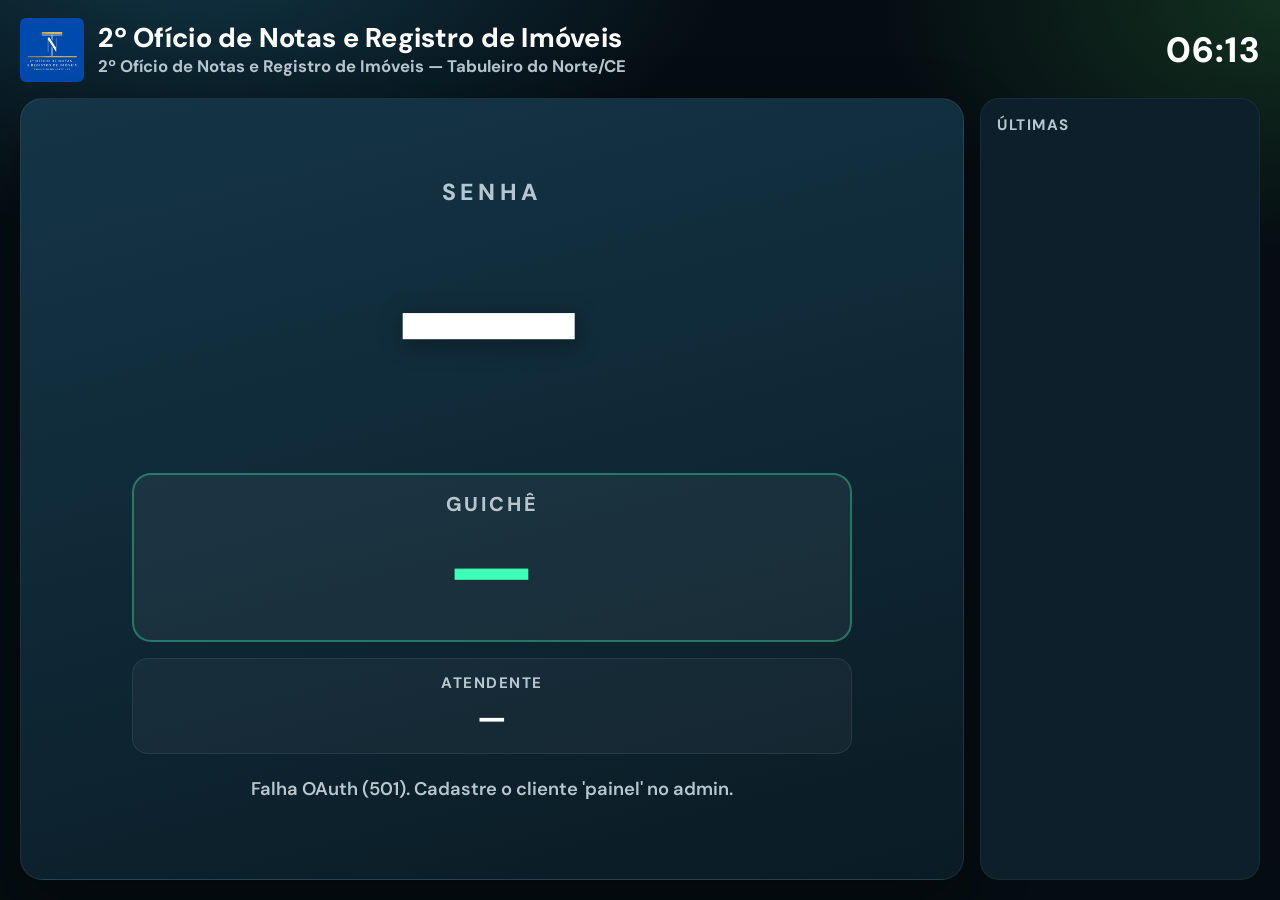
==== painel/index.html @ b6aa2e92 "Apply cartorio branding, logo and fix preferential service. Totem uses full-screen Normal/Preferenci" ====
<!DOCTYPE html>
<html lang="pt-BR">
<head>
  <meta charset="UTF-8" />
  <meta name="viewport" content="width=device-width, initial-scale=1" />
  <title>2º Ofício — Painel de Chamadas</title>
  <link rel="preconnect" href="https://fonts.googleapis.com" />
  <link rel="preconnect" href="https://fonts.gstatic.com" crossorigin />
  <link href="https://fonts.googleapis.com/css2?family=DM+Sans:wght@600;800&display=swap" rel="stylesheet" />
  <link rel="stylesheet" href="styles.css" />
</head>
<body>
  <div class="layout">
    <header class="top">
      <div class="brand-wrap">
        <img class="logo" src="assets/logo-cartorio.png" alt="2º Ofício de Notas e Registro de Imóveis" />
        <div>
          <p class="brand">2º Ofício de Notas e Registro de Imóveis</p>
          <p class="unity" id="unityName">Tabuleiro do Norte — CE</p>
        </div>
      </div>
      <div class="clock" id="clock">--:--</div>
    </header>

    <section class="main-call" id="mainCall">
      <p class="label">Senha</p>
      <p class="senha" id="senhaNumero">—</p>
      <p class="prioridade" id="senhaPrioridade"></p>

      <div class="guiche-block">
        <span class="meta-label">Guichê</span>
        <span class="guiche-value" id="guiche">—</span>
      </div>

      <div class="meta secondary">
        <div class="meta-card">
          <span class="meta-label">Atendente</span>
          <span class="meta-value" id="atendente">—</span>
        </div>
      </div>

      <p class="servico" id="servico"></p>
      <p class="hint" id="hint">Aguardando chamada…</p>
    </section>

    <aside class="history">
      <h2>Últimas</h2>
      <ul id="historyList"></ul>
    </aside>
  </div>

  <audio id="alertSound" preload="auto">
    <source src="[data-uri]" type="audio/wav" />
  </audio>

  <script src="config.js"></script>
  <script src="app.js"></script>
</body>
</html>
---- painel/styles.css ----
:root {
  --bg: #050d12;
  --panel: #0c1f2a;
  --ink: #ffffff;
  --muted: #b7c7d0;
  --accent: #3dffb5;
  --warn: #ffb020;
}

* { box-sizing: border-box; margin: 0; padding: 0; }

html, body {
  height: 100%;
  background:
    radial-gradient(1000px 600px at 15% -10%, #12394a, transparent 55%),
    radial-gradient(800px 500px at 100% 0%, #12301f, transparent 50%),
    var(--bg);
  color: var(--ink);
  font-family: "DM Sans", system-ui, sans-serif;
  overflow: hidden;
}

.layout {
  height: 100%;
  display: grid;
  grid-template-columns: 1fr 280px;
  grid-template-rows: auto 1fr;
  gap: 1rem;
  padding: 1.1rem 1.25rem 1.25rem;
}

.top {
  grid-column: 1 / -1;
  display: flex;
  justify-content: space-between;
  align-items: center;
  gap: 1rem;
}

.brand-wrap {
  display: flex;
  align-items: center;
  gap: 0.9rem;
  min-width: 0;
}

.logo {
  height: 64px;
  width: auto;
  border-radius: 6px;
  display: block;
  flex: 0 0 auto;
}

.brand {
  font-size: clamp(1.15rem, 2.2vw, 1.7rem);
  font-weight: 800;
  letter-spacing: 0.01em;
  line-height: 1.15;
}

.unity {
  color: var(--muted);
  margin-top: 0.15rem;
  font-weight: 700;
  font-size: 1.05rem;
}

.clock {
  font-size: 2.2rem;
  font-weight: 800;
  letter-spacing: 0.04em;
}

.main-call {
  background: linear-gradient(165deg, #143547, #0a1b24);
  border: 1px solid rgba(255,255,255,0.08);
  border-radius: 1.4rem;
  padding: clamp(1.5rem, 3vw, 2.5rem);
  display: flex;
  flex-direction: column;
  justify-content: center;
  align-items: center;
  text-align: center;
  box-shadow: 0 24px 60px rgba(0,0,0,0.4);
  min-height: 0;
}

.main-call.pulse {
  animation: pulse 1.25s ease;
}

@keyframes pulse {
  0% { box-shadow: 0 0 0 0 rgba(61, 255, 181, 0.55); }
  70% { box-shadow: 0 0 0 40px rgba(61, 255, 181, 0); }
  100% { box-shadow: 0 24px 60px rgba(0,0,0,0.4); }
}

.label {
  color: var(--muted);
  text-transform: uppercase;
  letter-spacing: 0.18em;
  font-size: clamp(1.1rem, 2vw, 1.45rem);
  font-weight: 800;
}

.senha {
  font-size: clamp(7rem, 22vw, 14rem);
  font-weight: 800;
  line-height: 0.95;
  margin: 0.15rem 0 0.2rem;
  letter-spacing: 0.03em;
  text-shadow: 0 4px 24px rgba(0,0,0,0.35);
}

.prioridade {
  min-height: 1.6rem;
  color: var(--warn);
  font-weight: 800;
  text-transform: uppercase;
  letter-spacing: 0.1em;
  font-size: clamp(1.1rem, 2vw, 1.5rem);
}

.guiche-block {
  margin-top: 1.4rem;
  width: min(100%, 720px);
  background: rgba(255,255,255,0.05);
  border: 2px solid rgba(61, 255, 181, 0.35);
  border-radius: 1.2rem;
  padding: 1rem 1.4rem 1.2rem;
}

.guiche-block .meta-label {
  display: block;
  color: var(--muted);
  font-size: clamp(1rem, 1.8vw, 1.25rem);
  text-transform: uppercase;
  letter-spacing: 0.14em;
  font-weight: 800;
  margin-bottom: 0.2rem;
}

.guiche-value {
  display: block;
  font-size: clamp(3.2rem, 8vw, 6rem);
  font-weight: 800;
  color: var(--accent);
  letter-spacing: 0.02em;
  line-height: 1.05;
}

.meta.secondary {
  margin-top: 1rem;
  width: min(100%, 720px);
}

.meta-card {
  background: rgba(255,255,255,0.04);
  border: 1px solid rgba(255,255,255,0.08);
  border-radius: 1rem;
  padding: 0.85rem 1.1rem;
}

.meta-label {
  display: block;
  color: var(--muted);
  font-size: 0.95rem;
  text-transform: uppercase;
  letter-spacing: 0.1em;
  margin-bottom: 0.25rem;
  font-weight: 700;
}

.meta-value {
  display: block;
  font-size: clamp(1.4rem, 3vw, 2rem);
  font-weight: 800;
}

.servico {
  margin-top: 0.9rem;
  color: var(--muted);
  font-size: 1.2rem;
  font-weight: 700;
}

.hint {
  margin-top: 0.55rem;
  color: var(--muted);
  font-size: 1.15rem;
  font-weight: 600;
}

.history {
  background: var(--panel);
  border-radius: 1.2rem;
  border: 1px solid rgba(255,255,255,0.06);
  padding: 1rem;
  overflow: hidden;
  display: flex;
  flex-direction: column;
}

.history h2 {
  font-size: 0.95rem;
  letter-spacing: 0.1em;
  text-transform: uppercase;
  color: var(--muted);
  margin-bottom: 0.75rem;
}

.history ul {
  list-style: none;
  overflow: auto;
  flex: 1;
}

.history li {
  display: grid;
  grid-template-columns: 1fr auto;
  gap: 0.2rem 0.6rem;
  padding: 0.75rem 0.35rem;
  border-bottom: 1px solid rgba(255,255,255,0.06);
}

.history .h-senha {
  font-size: 1.35rem;
  font-weight: 800;
}

.history .h-guiche {
  color: var(--accent);
  font-weight: 800;
  text-align: right;
  font-size: 1.1rem;
}

.history .h-atendente {
  grid-column: 1 / -1;
  color: var(--muted);
  font-size: 0.95rem;
}

@media (max-width: 980px) {
  .layout {
    grid-template-columns: 1fr;
    grid-template-rows: auto 1fr auto;
  }
  .history { max-height: 26vh; }
}
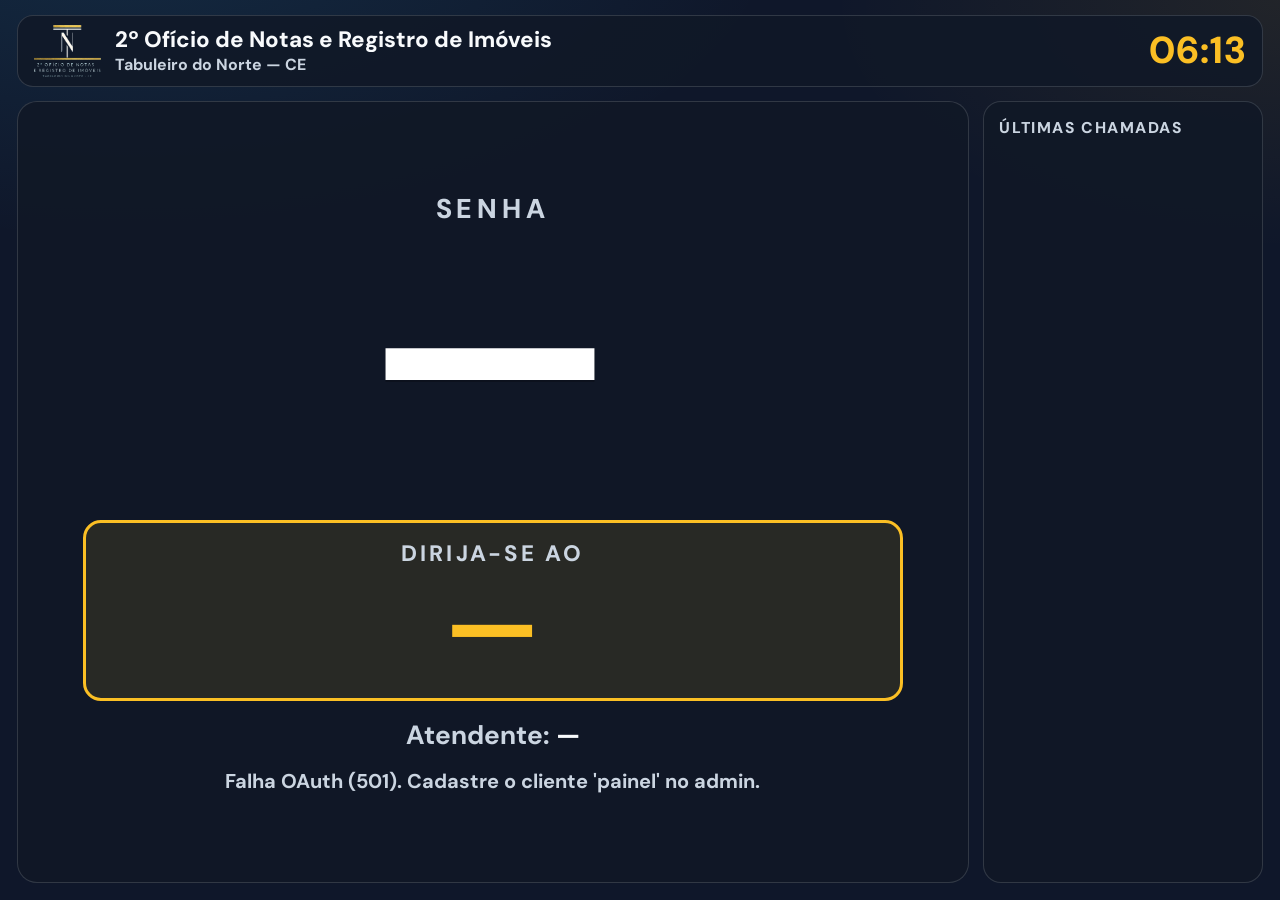
==== commit c5aeb68d: "Fix TV panel branding and full-screen totem split. Transparent logo and elderly-friendly TV layout; " ====
--- a/painel/index.html
+++ b/painel/index.html
@@ -7,14 +7,14 @@
   <link rel="preconnect" href="https://fonts.googleapis.com" />
   <link rel="preconnect" href="https://fonts.gstatic.com" crossorigin />
   <link href="https://fonts.googleapis.com/css2?family=DM+Sans:wght@600;800&display=swap" rel="stylesheet" />
-  <link rel="stylesheet" href="styles.css" />
+  <link rel="stylesheet" href="styles.css?v=3" />
 </head>
 <body>
   <div class="layout">
     <header class="top">
       <div class="brand-wrap">
-        <img class="logo" src="assets/logo-cartorio.png" alt="2º Ofício de Notas e Registro de Imóveis" />
-        <div>
+        <img class="logo" src="assets/logo-cartorio.png?v=3" alt="2º Ofício de Notas e Registro de Imóveis" />
+        <div class="brand-text">
           <p class="brand">2º Ofício de Notas e Registro de Imóveis</p>
           <p class="unity" id="unityName">Tabuleiro do Norte — CE</p>
         </div>
@@ -28,23 +28,17 @@
       <p class="prioridade" id="senhaPrioridade"></p>
 
       <div class="guiche-block">
-        <span class="meta-label">Guichê</span>
+        <span class="meta-label">Dirija-se ao</span>
         <span class="guiche-value" id="guiche">—</span>
       </div>
 
-      <div class="meta secondary">
-        <div class="meta-card">
-          <span class="meta-label">Atendente</span>
-          <span class="meta-value" id="atendente">—</span>
-        </div>
-      </div>
-
+      <p class="atendente-line">Atendente: <span id="atendente">—</span></p>
       <p class="servico" id="servico"></p>
       <p class="hint" id="hint">Aguardando chamada…</p>
     </section>
 
     <aside class="history">
-      <h2>Últimas</h2>
+      <h2>Últimas chamadas</h2>
       <ul id="historyList"></ul>
     </aside>
   </div>
@@ -53,7 +47,7 @@
     <source src="[data-uri]" type="audio/wav" />
   </audio>
 
-  <script src="config.js"></script>
-  <script src="app.js"></script>
+  <script src="config.js?v=3"></script>
+  <script src="app.js?v=3"></script>
 </body>
 </html>
--- a/painel/styles.css
+++ b/painel/styles.css
@@ -1,10 +1,12 @@
 :root {
-  --bg: #050d12;
-  --panel: #0c1f2a;
-  --ink: #ffffff;
-  --muted: #b7c7d0;
-  --accent: #3dffb5;
-  --warn: #ffb020;
+  --bg: #0f172a;
+  --panel: #111827;
+  --ink: #f8fafc;
+  --muted: #cbd5e1;
+  --accent: #fbbf24;
+  --accent-2: #38bdf8;
+  --warn: #fde68a;
+  --line: rgba(248, 250, 252, 0.14);
 }
 
 * { box-sizing: border-box; margin: 0; padding: 0; }
@@ -12,8 +14,8 @@
 html, body {
   height: 100%;
   background:
-    radial-gradient(1000px 600px at 15% -10%, #12394a, transparent 55%),
-    radial-gradient(800px 500px at 100% 0%, #12301f, transparent 50%),
+    radial-gradient(1200px 600px at 10% -10%, rgba(56, 189, 248, 0.12), transparent 55%),
+    radial-gradient(900px 500px at 100% 0%, rgba(251, 191, 36, 0.08), transparent 50%),
     var(--bg);
   color: var(--ink);
   font-family: "DM Sans", system-ui, sans-serif;
@@ -25,8 +27,8 @@
   display: grid;
   grid-template-columns: 1fr 280px;
   grid-template-rows: auto 1fr;
-  gap: 1rem;
-  padding: 1.1rem 1.25rem 1.25rem;
+  gap: 0.9rem;
+  padding: 0.95rem 1.05rem 1.05rem;
 }
 
 .top {
@@ -35,54 +37,66 @@
   justify-content: space-between;
   align-items: center;
   gap: 1rem;
+  background: rgba(17, 24, 39, 0.88);
+  border: 1px solid var(--line);
+  border-radius: 16px;
+  padding: 0.55rem 1rem;
 }
 
 .brand-wrap {
   display: flex;
   align-items: center;
-  gap: 0.9rem;
+  gap: 0.85rem;
   min-width: 0;
 }
 
 .logo {
-  height: 64px;
+  height: 52px;
   width: auto;
-  border-radius: 6px;
+  max-width: 180px;
+  object-fit: contain;
   display: block;
   flex: 0 0 auto;
-}
+  background: transparent;
+}
+
+.brand-text { min-width: 0; }
 
 .brand {
-  font-size: clamp(1.15rem, 2.2vw, 1.7rem);
-  font-weight: 800;
-  letter-spacing: 0.01em;
+  font-size: clamp(1.05rem, 1.9vw, 1.4rem);
+  font-weight: 800;
   line-height: 1.15;
+  white-space: nowrap;
+  overflow: hidden;
+  text-overflow: ellipsis;
+  max-width: 58vw;
 }
 
 .unity {
   color: var(--muted);
-  margin-top: 0.15rem;
-  font-weight: 700;
-  font-size: 1.05rem;
+  margin-top: 0.12rem;
+  font-weight: 700;
+  font-size: 1rem;
 }
 
 .clock {
-  font-size: 2.2rem;
+  font-size: clamp(1.7rem, 3.2vw, 2.35rem);
   font-weight: 800;
   letter-spacing: 0.04em;
+  color: var(--accent);
+  flex: 0 0 auto;
 }
 
 .main-call {
-  background: linear-gradient(165deg, #143547, #0a1b24);
-  border: 1px solid rgba(255,255,255,0.08);
-  border-radius: 1.4rem;
-  padding: clamp(1.5rem, 3vw, 2.5rem);
+  background: rgba(17, 24, 39, 0.92);
+  border: 1px solid var(--line);
+  border-radius: 20px;
+  padding: clamp(1.2rem, 2.4vw, 2rem);
   display: flex;
   flex-direction: column;
   justify-content: center;
   align-items: center;
   text-align: center;
-  box-shadow: 0 24px 60px rgba(0,0,0,0.4);
   min-height: 0;
 }
 
@@ -91,26 +105,27 @@
 }
 
 @keyframes pulse {
-  0% { box-shadow: 0 0 0 0 rgba(61, 255, 181, 0.55); }
-  70% { box-shadow: 0 0 0 40px rgba(61, 255, 181, 0); }
-  100% { box-shadow: 0 24px 60px rgba(0,0,0,0.4); }
+  0% { box-shadow: 0 0 0 0 rgba(251, 191, 36, 0.35); }
+  70% { box-shadow: 0 0 0 30px rgba(251, 191, 36, 0); }
+  100% { box-shadow: none; }
 }
 
 .label {
   color: var(--muted);
   text-transform: uppercase;
   letter-spacing: 0.18em;
-  font-size: clamp(1.1rem, 2vw, 1.45rem);
+  font-size: clamp(1.25rem, 2.3vw, 1.7rem);
   font-weight: 800;
 }
 
 .senha {
-  font-size: clamp(7rem, 22vw, 14rem);
-  font-weight: 800;
-  line-height: 0.95;
+  font-size: clamp(9rem, 26vw, 17rem);
+  font-weight: 800;
+  line-height: 0.9;
   margin: 0.15rem 0 0.2rem;
-  letter-spacing: 0.03em;
-  text-shadow: 0 4px 24px rgba(0,0,0,0.35);
+  letter-spacing: 0.02em;
+  color: #ffffff;
+  text-shadow: 0 2px 0 rgba(0, 0, 0, 0.25);
 }
 
 .prioridade {
@@ -119,22 +134,22 @@
   font-weight: 800;
   text-transform: uppercase;
   letter-spacing: 0.1em;
-  font-size: clamp(1.1rem, 2vw, 1.5rem);
+  font-size: clamp(1.25rem, 2.3vw, 1.8rem);
 }
 
 .guiche-block {
-  margin-top: 1.4rem;
-  width: min(100%, 720px);
-  background: rgba(255,255,255,0.05);
-  border: 2px solid rgba(61, 255, 181, 0.35);
-  border-radius: 1.2rem;
-  padding: 1rem 1.4rem 1.2rem;
+  margin-top: 1.15rem;
+  width: min(100%, 820px);
+  background: rgba(251, 191, 36, 0.1);
+  border: 3px solid var(--accent);
+  border-radius: 18px;
+  padding: 1rem 1.25rem 1.1rem;
 }
 
 .guiche-block .meta-label {
   display: block;
   color: var(--muted);
-  font-size: clamp(1rem, 1.8vw, 1.25rem);
+  font-size: clamp(1.1rem, 1.9vw, 1.4rem);
   text-transform: uppercase;
   letter-spacing: 0.14em;
   font-weight: 800;
@@ -143,71 +158,56 @@
 
 .guiche-value {
   display: block;
-  font-size: clamp(3.2rem, 8vw, 6rem);
+  font-size: clamp(3.6rem, 8.5vw, 6.5rem);
   font-weight: 800;
   color: var(--accent);
-  letter-spacing: 0.02em;
+  letter-spacing: 0.01em;
   line-height: 1.05;
 }
 
-.meta.secondary {
-  margin-top: 1rem;
-  width: min(100%, 720px);
-}
-
-.meta-card {
-  background: rgba(255,255,255,0.04);
-  border: 1px solid rgba(255,255,255,0.08);
-  border-radius: 1rem;
-  padding: 0.85rem 1.1rem;
-}
-
-.meta-label {
-  display: block;
-  color: var(--muted);
-  font-size: 0.95rem;
-  text-transform: uppercase;
-  letter-spacing: 0.1em;
-  margin-bottom: 0.25rem;
-  font-weight: 700;
-}
-
-.meta-value {
-  display: block;
-  font-size: clamp(1.4rem, 3vw, 2rem);
+.atendente-line {
+  margin-top: 1.05rem;
+  font-size: clamp(1.25rem, 2.1vw, 1.65rem);
+  font-weight: 700;
+  color: var(--muted);
+}
+
+.atendente-line span {
+  color: var(--ink);
   font-weight: 800;
 }
 
 .servico {
-  margin-top: 0.9rem;
-  color: var(--muted);
-  font-size: 1.2rem;
+  margin-top: 0.45rem;
+  color: var(--muted);
+  font-size: 1.25rem;
   font-weight: 700;
 }
 
 .hint {
   margin-top: 0.55rem;
   color: var(--muted);
-  font-size: 1.15rem;
-  font-weight: 600;
+  font-size: 1.25rem;
+  font-weight: 700;
 }
 
 .history {
-  background: var(--panel);
-  border-radius: 1.2rem;
-  border: 1px solid rgba(255,255,255,0.06);
-  padding: 1rem;
+  background: rgba(17, 24, 39, 0.92);
+  border-radius: 18px;
+  border: 1px solid var(--line);
+  padding: 0.95rem;
   overflow: hidden;
   display: flex;
   flex-direction: column;
 }
 
 .history h2 {
-  font-size: 0.95rem;
+  font-size: 0.98rem;
   letter-spacing: 0.1em;
   text-transform: uppercase;
   color: var(--muted);
-  margin-bottom: 0.75rem;
+  margin-bottom: 0.7rem;
+  font-weight: 800;
 }
 
 .history ul {
@@ -219,13 +219,13 @@
 .history li {
   display: grid;
   grid-template-columns: 1fr auto;
-  gap: 0.2rem 0.6rem;
-  padding: 0.75rem 0.35rem;
-  border-bottom: 1px solid rgba(255,255,255,0.06);
+  gap: 0.15rem 0.5rem;
+  padding: 0.75rem 0.2rem;
+  border-bottom: 1px solid var(--line);
 }
 
 .history .h-senha {
-  font-size: 1.35rem;
+  font-size: 1.45rem;
   font-weight: 800;
 }
 
@@ -233,13 +233,13 @@
   color: var(--accent);
   font-weight: 800;
   text-align: right;
-  font-size: 1.1rem;
+  font-size: 1.2rem;
 }
 
 .history .h-atendente {
   grid-column: 1 / -1;
   color: var(--muted);
-  font-size: 0.95rem;
+  font-size: 0.98rem;
 }
 
 @media (max-width: 980px) {
@@ -247,5 +247,6 @@
     grid-template-columns: 1fr;
     grid-template-rows: auto 1fr auto;
   }
-  .history { max-height: 26vh; }
-}
+  .history { max-height: 24vh; }
+  .brand { max-width: 62vw; }
+}
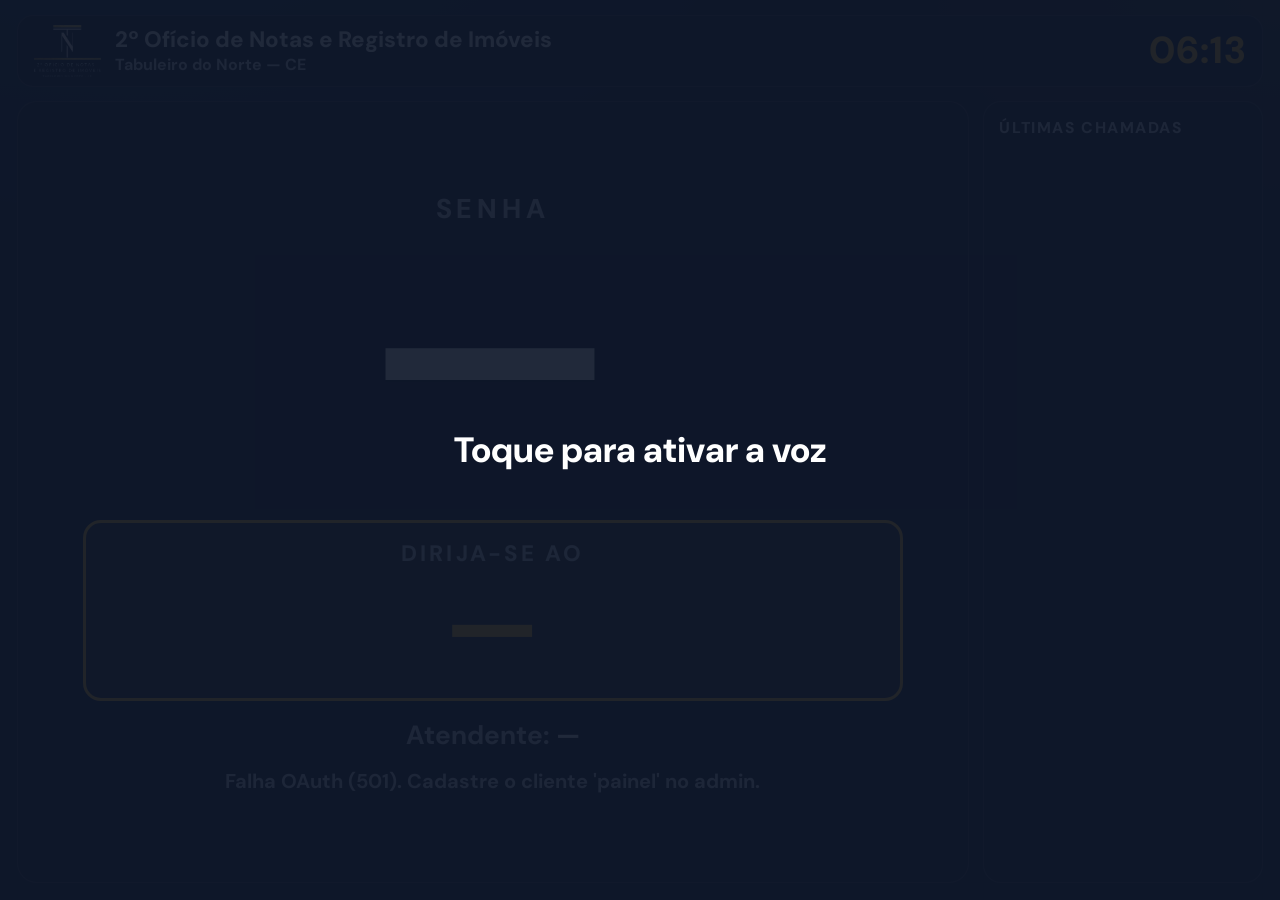
==== commit 90ace0b5: "Format tickets as A001/P001 and unlock TV voice. Align totem display with the panel and require one " ====
--- a/painel/index.html
+++ b/painel/index.html
@@ -7,13 +7,13 @@
   <link rel="preconnect" href="https://fonts.googleapis.com" />
   <link rel="preconnect" href="https://fonts.gstatic.com" crossorigin />
   <link href="https://fonts.googleapis.com/css2?family=DM+Sans:wght@600;800&display=swap" rel="stylesheet" />
-  <link rel="stylesheet" href="styles.css?v=3" />
+  <link rel="stylesheet" href="styles.css?v=6" />
 </head>
 <body>
   <div class="layout">
     <header class="top">
       <div class="brand-wrap">
-        <img class="logo" src="assets/logo-cartorio.png?v=3" alt="2º Ofício de Notas e Registro de Imóveis" />
+        <img class="logo" src="assets/logo-cartorio.png?v=6" alt="2º Ofício de Notas e Registro de Imóveis" />
         <div class="brand-text">
           <p class="brand">2º Ofício de Notas e Registro de Imóveis</p>
           <p class="unity" id="unityName">Tabuleiro do Norte — CE</p>
@@ -47,7 +47,11 @@
     <source src="[data-uri]" type="audio/wav" />
   </audio>
 
-  <script src="config.js?v=3"></script>
-  <script src="app.js?v=3"></script>
+  <button type="button" class="audio-unlock" id="audioUnlock" hidden>
+    Toque para ativar a voz
+  </button>
+
+  <script src="config.js?v=6"></script>
+  <script src="app.js?v=6"></script>
 </body>
 </html>
--- a/painel/styles.css
+++ b/painel/styles.css
@@ -250,3 +250,18 @@
   .history { max-height: 24vh; }
   .brand { max-width: 62vw; }
 }
+
+.audio-unlock {
+  position: fixed;
+  inset: 0;
+  z-index: 100;
+  border: 0;
+  background: rgba(15, 23, 42, 0.92);
+  color: #fff;
+  font-family: inherit;
+  font-size: clamp(1.4rem, 3vw, 2.2rem);
+  font-weight: 800;
+  cursor: pointer;
+}
+
+.audio-unlock[hidden] { display: none !important; }
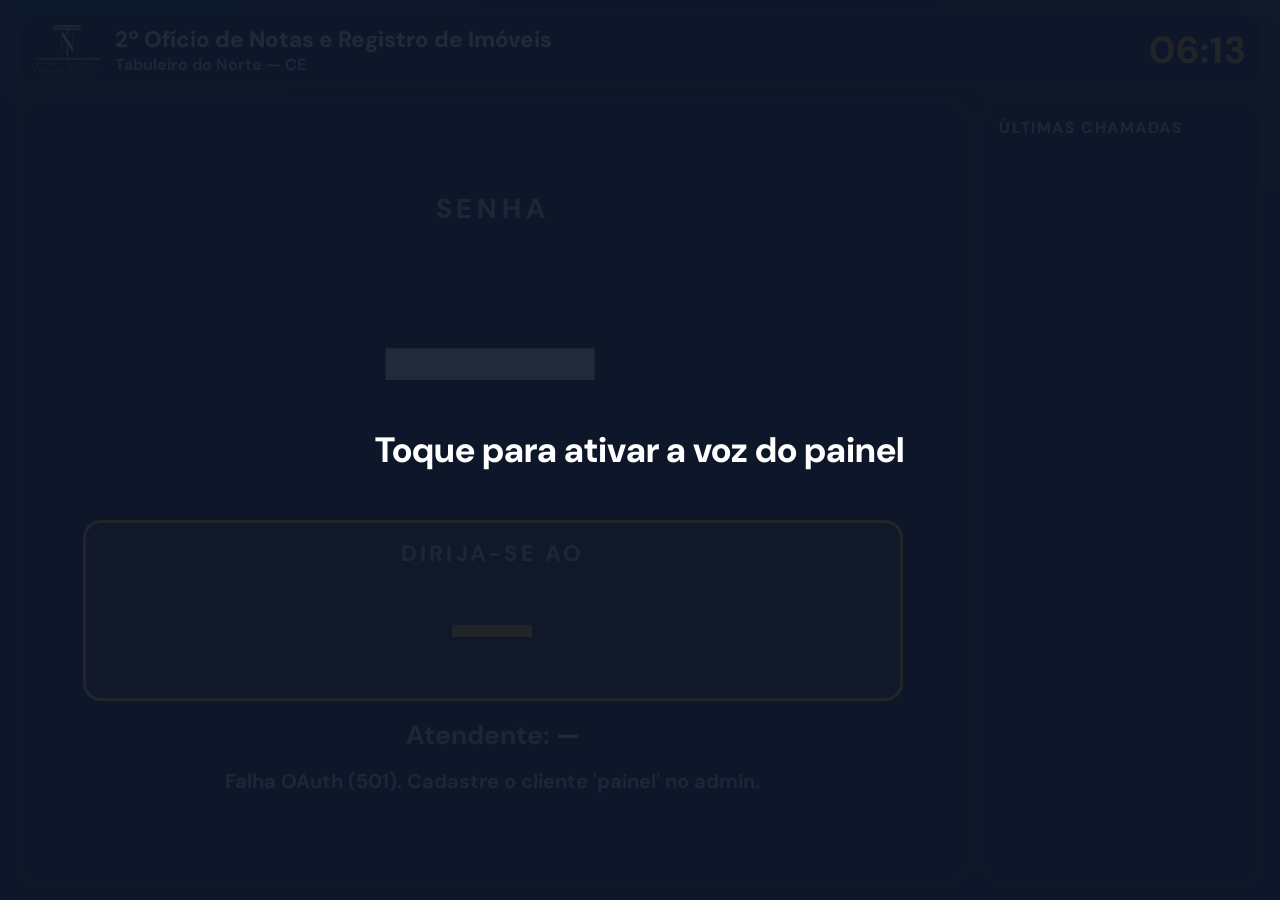
==== commit ed9c7e0c: "Force A001/P001 ticket padding and reliable TV speech unlock. Server was still serving old JS (P5); " ====
--- a/painel/index.html
+++ b/painel/index.html
@@ -47,11 +47,11 @@
     <source src="[data-uri]" type="audio/wav" />
   </audio>
 
-  <button type="button" class="audio-unlock" id="audioUnlock" hidden>
-    Toque para ativar a voz
+  <button type="button" class="audio-unlock" id="audioUnlock">
+    Toque para ativar a voz do painel
   </button>
 
-  <script src="config.js?v=6"></script>
-  <script src="app.js?v=6"></script>
+  <script src="config.js?v=7"></script>
+  <script src="app.js?v=7"></script>
 </body>
 </html>
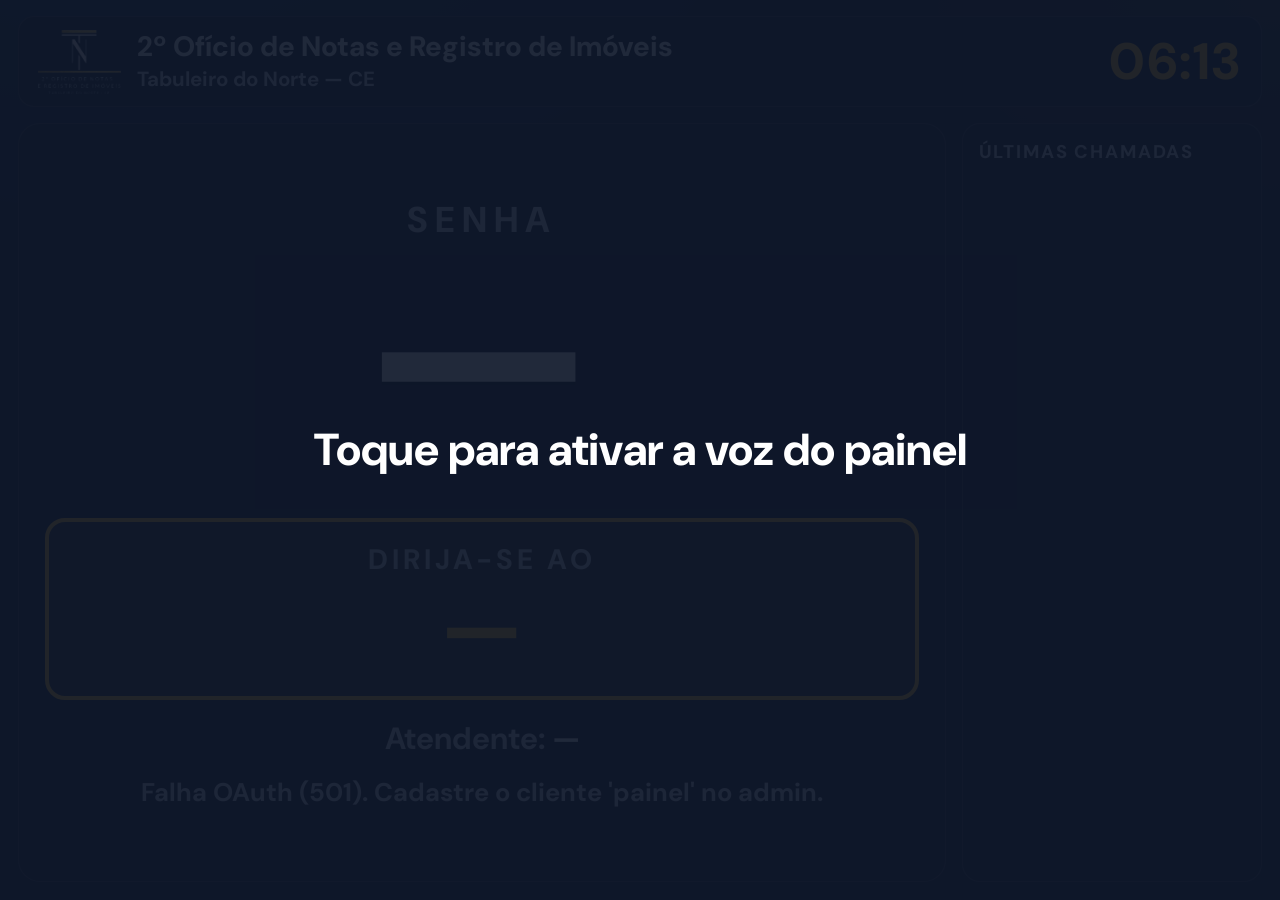
==== commit 24ac9659: "Enlarge TV panel fonts for 43-inch readability. Bigger ticket number, counter block, and supporting " ====
--- a/painel/index.html
+++ b/painel/index.html
@@ -7,13 +7,13 @@
   <link rel="preconnect" href="https://fonts.googleapis.com" />
   <link rel="preconnect" href="https://fonts.gstatic.com" crossorigin />
   <link href="https://fonts.googleapis.com/css2?family=DM+Sans:wght@600;800&display=swap" rel="stylesheet" />
-  <link rel="stylesheet" href="styles.css?v=6" />
+  <link rel="stylesheet" href="styles.css?v=8" />
 </head>
 <body>
   <div class="layout">
     <header class="top">
       <div class="brand-wrap">
-        <img class="logo" src="assets/logo-cartorio.png?v=6" alt="2º Ofício de Notas e Registro de Imóveis" />
+        <img class="logo" src="assets/logo-cartorio.png?v=8" alt="2º Ofício de Notas e Registro de Imóveis" />
         <div class="brand-text">
           <p class="brand">2º Ofício de Notas e Registro de Imóveis</p>
           <p class="unity" id="unityName">Tabuleiro do Norte — CE</p>
@@ -51,7 +51,7 @@
     Toque para ativar a voz do painel
   </button>
 
-  <script src="config.js?v=7"></script>
-  <script src="app.js?v=7"></script>
+  <script src="config.js?v=8"></script>
+  <script src="app.js?v=8"></script>
 </body>
 </html>
--- a/painel/styles.css
+++ b/painel/styles.css
@@ -25,10 +25,11 @@
 .layout {
   height: 100%;
   display: grid;
-  grid-template-columns: 1fr 280px;
+  /* TV 43": mais espaço para a senha, histórico mais estreito */
+  grid-template-columns: 1fr 300px;
   grid-template-rows: auto 1fr;
-  gap: 0.9rem;
-  padding: 0.95rem 1.05rem 1.05rem;
+  gap: 1rem;
+  padding: 1rem 1.15rem 1.15rem;
 }
 
 .top {
@@ -40,20 +41,20 @@
   background: rgba(17, 24, 39, 0.88);
   border: 1px solid var(--line);
   border-radius: 16px;
-  padding: 0.55rem 1rem;
+  padding: 0.7rem 1.15rem;
 }
 
 .brand-wrap {
   display: flex;
   align-items: center;
-  gap: 0.85rem;
+  gap: 1rem;
   min-width: 0;
 }
 
 .logo {
-  height: 52px;
+  height: 64px;
   width: auto;
-  max-width: 180px;
+  max-width: 220px;
   object-fit: contain;
   display: block;
   flex: 0 0 auto;
@@ -63,7 +64,7 @@
 .brand-text { min-width: 0; }
 
 .brand {
-  font-size: clamp(1.05rem, 1.9vw, 1.4rem);
+  font-size: clamp(1.25rem, 2.2vw, 1.85rem);
   font-weight: 800;
   line-height: 1.15;
   white-space: nowrap;
@@ -74,13 +75,13 @@
 
 .unity {
   color: var(--muted);
-  margin-top: 0.12rem;
-  font-weight: 700;
-  font-size: 1rem;
+  margin-top: 0.15rem;
+  font-weight: 700;
+  font-size: clamp(1.05rem, 1.6vw, 1.35rem);
 }
 
 .clock {
-  font-size: clamp(1.7rem, 3.2vw, 2.35rem);
+  font-size: clamp(2.2rem, 4vw, 3.2rem);
   font-weight: 800;
   letter-spacing: 0.04em;
   color: var(--accent);
@@ -90,8 +91,8 @@
 .main-call {
   background: rgba(17, 24, 39, 0.92);
   border: 1px solid var(--line);
-  border-radius: 20px;
-  padding: clamp(1.2rem, 2.4vw, 2rem);
+  border-radius: 22px;
+  padding: clamp(1rem, 2vw, 1.75rem);
   display: flex;
   flex-direction: column;
   justify-content: center;
@@ -106,59 +107,60 @@
 
 @keyframes pulse {
   0% { box-shadow: 0 0 0 0 rgba(251, 191, 36, 0.35); }
-  70% { box-shadow: 0 0 0 30px rgba(251, 191, 36, 0); }
+  70% { box-shadow: 0 0 0 36px rgba(251, 191, 36, 0); }
   100% { box-shadow: none; }
 }
 
 .label {
   color: var(--muted);
   text-transform: uppercase;
-  letter-spacing: 0.18em;
-  font-size: clamp(1.25rem, 2.3vw, 1.7rem);
-  font-weight: 800;
-}
-
+  letter-spacing: 0.2em;
+  font-size: clamp(1.6rem, 2.8vw, 2.4rem);
+  font-weight: 800;
+}
+
+/* Senha dominante — pensada para TV 43" a ~2–3 m */
 .senha {
-  font-size: clamp(9rem, 26vw, 17rem);
-  font-weight: 800;
-  line-height: 0.9;
-  margin: 0.15rem 0 0.2rem;
-  letter-spacing: 0.02em;
+  font-size: clamp(10rem, 28vmin, 22rem);
+  font-weight: 800;
+  line-height: 0.88;
+  margin: 0.1rem 0 0.25rem;
+  letter-spacing: 0.03em;
   color: #ffffff;
-  text-shadow: 0 2px 0 rgba(0, 0, 0, 0.25);
+  text-shadow: 0 3px 0 rgba(0, 0, 0, 0.28);
 }
 
 .prioridade {
-  min-height: 1.6rem;
+  min-height: 1.8rem;
   color: var(--warn);
   font-weight: 800;
   text-transform: uppercase;
-  letter-spacing: 0.1em;
-  font-size: clamp(1.25rem, 2.3vw, 1.8rem);
+  letter-spacing: 0.12em;
+  font-size: clamp(1.6rem, 2.8vw, 2.5rem);
 }
 
 .guiche-block {
-  margin-top: 1.15rem;
-  width: min(100%, 820px);
+  margin-top: 1.2rem;
+  width: min(100%, 920px);
   background: rgba(251, 191, 36, 0.1);
-  border: 3px solid var(--accent);
-  border-radius: 18px;
-  padding: 1rem 1.25rem 1.1rem;
+  border: 4px solid var(--accent);
+  border-radius: 20px;
+  padding: 1.15rem 1.4rem 1.25rem;
 }
 
 .guiche-block .meta-label {
   display: block;
   color: var(--muted);
-  font-size: clamp(1.1rem, 1.9vw, 1.4rem);
+  font-size: clamp(1.35rem, 2.2vw, 1.9rem);
   text-transform: uppercase;
   letter-spacing: 0.14em;
   font-weight: 800;
-  margin-bottom: 0.2rem;
+  margin-bottom: 0.25rem;
 }
 
 .guiche-value {
   display: block;
-  font-size: clamp(3.6rem, 8.5vw, 6.5rem);
+  font-size: clamp(4.5rem, 10vmin, 8.5rem);
   font-weight: 800;
   color: var(--accent);
   letter-spacing: 0.01em;
@@ -166,8 +168,8 @@
 }
 
 .atendente-line {
-  margin-top: 1.05rem;
-  font-size: clamp(1.25rem, 2.1vw, 1.65rem);
+  margin-top: 1.15rem;
+  font-size: clamp(1.5rem, 2.4vw, 2.1rem);
   font-weight: 700;
   color: var(--muted);
 }
@@ -178,16 +180,16 @@
 }
 
 .servico {
-  margin-top: 0.45rem;
-  color: var(--muted);
-  font-size: 1.25rem;
+  margin-top: 0.5rem;
+  color: var(--muted);
+  font-size: clamp(1.35rem, 2vw, 1.75rem);
   font-weight: 700;
 }
 
 .hint {
-  margin-top: 0.55rem;
-  color: var(--muted);
-  font-size: 1.25rem;
+  margin-top: 0.6rem;
+  color: var(--muted);
+  font-size: clamp(1.35rem, 2vw, 1.75rem);
   font-weight: 700;
 }
 
@@ -195,18 +197,18 @@
   background: rgba(17, 24, 39, 0.92);
   border-radius: 18px;
   border: 1px solid var(--line);
-  padding: 0.95rem;
+  padding: 1rem;
   overflow: hidden;
   display: flex;
   flex-direction: column;
 }
 
 .history h2 {
-  font-size: 0.98rem;
+  font-size: 1.15rem;
   letter-spacing: 0.1em;
   text-transform: uppercase;
   color: var(--muted);
-  margin-bottom: 0.7rem;
+  margin-bottom: 0.75rem;
   font-weight: 800;
 }
 
@@ -219,13 +221,13 @@
 .history li {
   display: grid;
   grid-template-columns: 1fr auto;
-  gap: 0.15rem 0.5rem;
-  padding: 0.75rem 0.2rem;
+  gap: 0.2rem 0.55rem;
+  padding: 0.85rem 0.2rem;
   border-bottom: 1px solid var(--line);
 }
 
 .history .h-senha {
-  font-size: 1.45rem;
+  font-size: 1.75rem;
   font-weight: 800;
 }
 
@@ -233,13 +235,13 @@
   color: var(--accent);
   font-weight: 800;
   text-align: right;
-  font-size: 1.2rem;
+  font-size: 1.45rem;
 }
 
 .history .h-atendente {
   grid-column: 1 / -1;
   color: var(--muted);
-  font-size: 0.98rem;
+  font-size: 1.15rem;
 }
 
 @media (max-width: 980px) {
@@ -247,8 +249,9 @@
     grid-template-columns: 1fr;
     grid-template-rows: auto 1fr auto;
   }
-  .history { max-height: 24vh; }
+  .history { max-height: 22vh; }
   .brand { max-width: 62vw; }
+  .senha { font-size: clamp(7rem, 24vmin, 14rem); }
 }
 
 .audio-unlock {
@@ -259,7 +262,7 @@
   background: rgba(15, 23, 42, 0.92);
   color: #fff;
   font-family: inherit;
-  font-size: clamp(1.4rem, 3vw, 2.2rem);
+  font-size: clamp(1.8rem, 3.5vw, 2.8rem);
   font-weight: 800;
   cursor: pointer;
 }
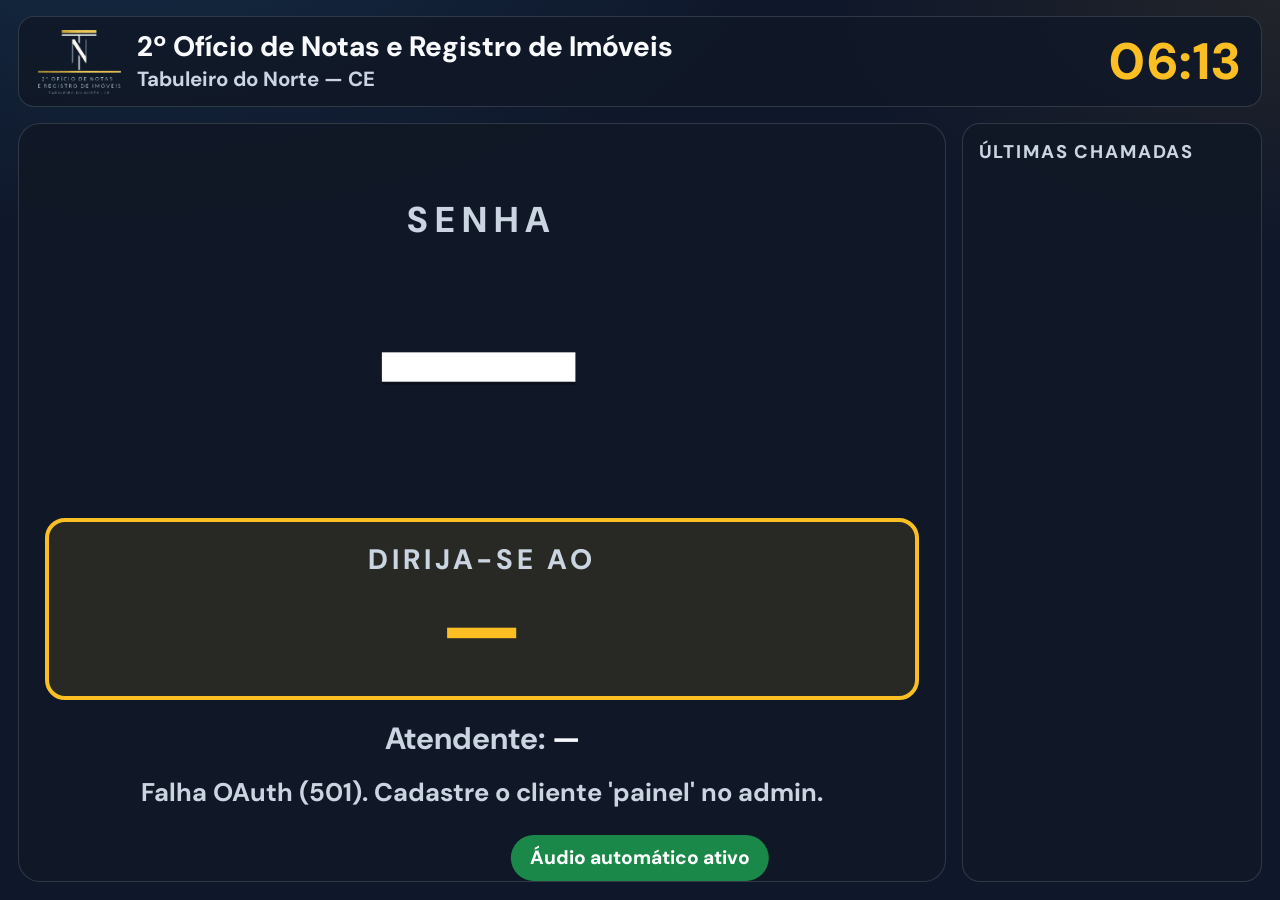
==== commit 53a77f3f: "Fix TV panel audio with real beep and TTS fallback. Support auto-unlock and Chrome kiosk autoplay fo" ====
--- a/painel/index.html
+++ b/painel/index.html
@@ -7,13 +7,13 @@
   <link rel="preconnect" href="https://fonts.googleapis.com" />
   <link rel="preconnect" href="https://fonts.gstatic.com" crossorigin />
   <link href="https://fonts.googleapis.com/css2?family=DM+Sans:wght@600;800&display=swap" rel="stylesheet" />
-  <link rel="stylesheet" href="styles.css?v=8" />
+  <link rel="stylesheet" href="styles.css?v=10" />
 </head>
 <body>
   <div class="layout">
     <header class="top">
       <div class="brand-wrap">
-        <img class="logo" src="assets/logo-cartorio.png?v=8" alt="2º Ofício de Notas e Registro de Imóveis" />
+        <img class="logo" src="assets/logo-cartorio.png?v=10" alt="2º Ofício de Notas e Registro de Imóveis" />
         <div class="brand-text">
           <p class="brand">2º Ofício de Notas e Registro de Imóveis</p>
           <p class="unity" id="unityName">Tabuleiro do Norte — CE</p>
@@ -43,15 +43,16 @@
     </aside>
   </div>
 
-  <audio id="alertSound" preload="auto">
-    <source src="[data-uri]" type="audio/wav" />
+  <audio id="alertSound" preload="auto" playsinline>
+    <source src="assets/beep.wav?v=10" type="audio/wav" />
   </audio>
 
   <button type="button" class="audio-unlock" id="audioUnlock">
-    Toque para ativar a voz do painel
+    Toque para ativar o som da TV
   </button>
+  <p class="audio-status" id="audioStatus" hidden>Áudio ativo</p>
 
-  <script src="config.js?v=8"></script>
-  <script src="app.js?v=8"></script>
+  <script src="config.js?v=10"></script>
+  <script src="app.js?v=10"></script>
 </body>
 </html>
--- a/painel/styles.css
+++ b/painel/styles.css
@@ -259,12 +259,29 @@
   inset: 0;
   z-index: 100;
   border: 0;
-  background: rgba(15, 23, 42, 0.92);
+  background: rgba(15, 23, 42, 0.94);
   color: #fff;
   font-family: inherit;
   font-size: clamp(1.8rem, 3.5vw, 2.8rem);
   font-weight: 800;
   cursor: pointer;
+  padding: 2rem;
 }
 
 .audio-unlock[hidden] { display: none !important; }
+
+.audio-status {
+  position: fixed;
+  left: 50%;
+  bottom: 1.2rem;
+  transform: translateX(-50%);
+  z-index: 90;
+  background: rgba(27, 143, 74, 0.95);
+  color: #fff;
+  font-weight: 800;
+  font-size: 1.2rem;
+  padding: 0.65rem 1.2rem;
+  border-radius: 999px;
+}
+
+.audio-status[hidden] { display: none !important; }
